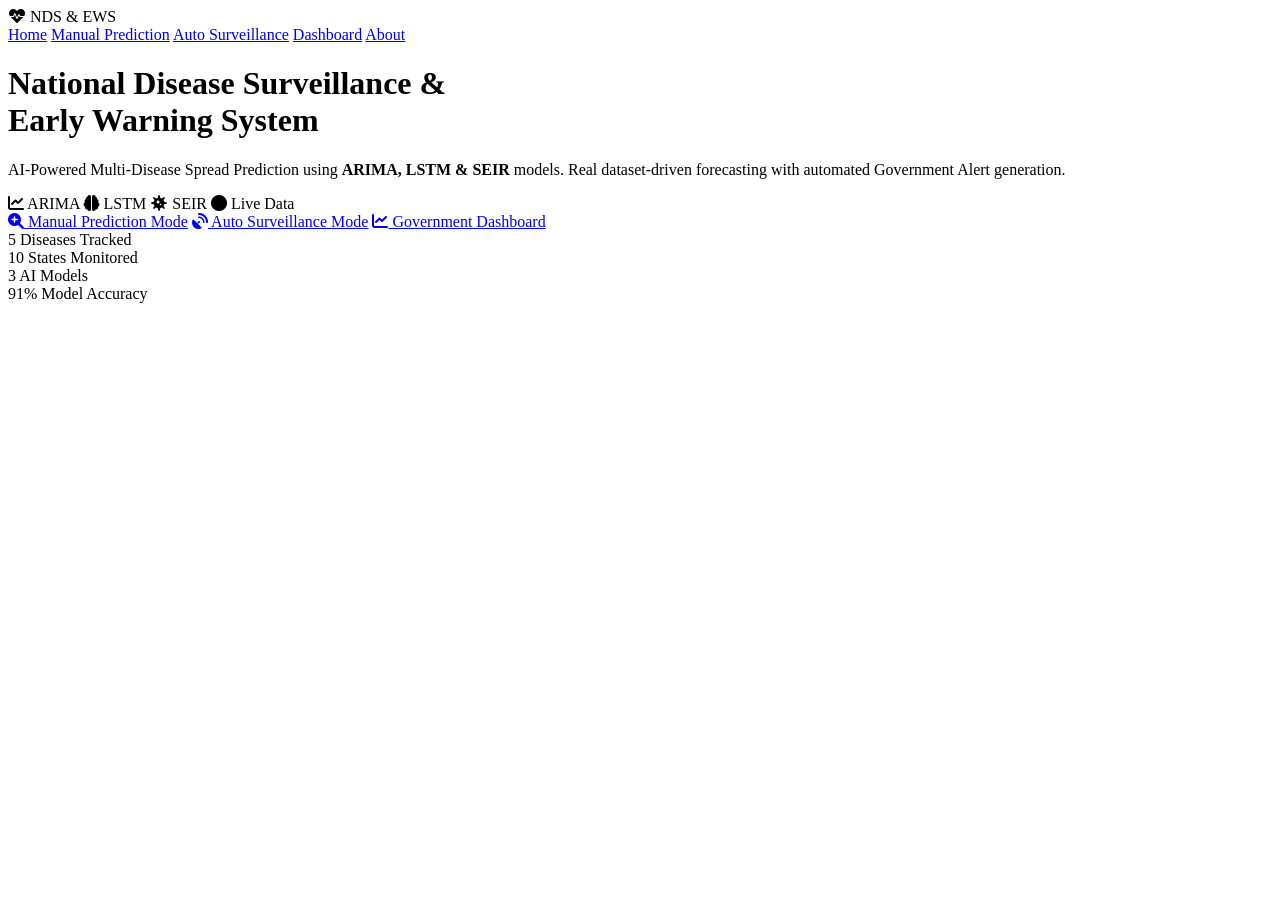
==== templates/index.html @ dbd2d88c "Add Render deployment support" ====
<!DOCTYPE html>
<html lang="en">

<head>
    <meta charset="UTF-8">
    <meta name="viewport" content="width=device-width, initial-scale=1.0">
    <meta name="description" content="AI-powered multi-disease spread prediction and government alert system using ARIMA, LSTM, and SEIR models.">
    <title>NDS & EWS — National Disease Surveillance & Early Warning System</title>
    <link rel="stylesheet" href="{{ url_for('static', filename='css/style.css') }}">
    <link href="https://fonts.googleapis.com/css2?family=Roboto:wght@300;400;700&display=swap" rel="stylesheet">
    <link rel="stylesheet" href="https://cdnjs.cloudflare.com/ajax/libs/font-awesome/6.0.0/css/all.min.css">
</head>

<body>
    <div class="container">
        <header>
            <div class="logo">
                <i class="fas fa-heartbeat"></i> NDS &amp; EWS
            </div>
            <nav>
                <a href="/" class="active">Home</a>
                <a href="/manual">Manual Prediction</a>
                <a href="/auto">Auto Surveillance</a>
                <a href="/dashboard">Dashboard</a>
                <a href="/about">About</a>
            </nav>
        </header>

        <main class="hero">

            <h1>National Disease Surveillance &<br>Early Warning System</h1>
            <p>AI-Powered Multi-Disease Spread Prediction using <strong>ARIMA, LSTM &amp; SEIR</strong> models.
                Real dataset-driven forecasting with automated Government Alert generation.</p>

            <div class="hero-model-tags">
                <span class="model-tag"><i class="fas fa-chart-line"></i> ARIMA</span>
                <span class="model-tag"><i class="fas fa-brain"></i> LSTM</span>
                <span class="model-tag"><i class="fas fa-virus"></i> SEIR</span>
                <span class="model-tag active-tag"><i class="fas fa-circle"></i> Live Data</span>
            </div>

            <div class="hero-buttons">
                <a href="/manual" class="btn btn-primary"><i class="fas fa-search-plus"></i> Manual Prediction Mode</a>
                <a href="/auto" class="btn"><i class="fas fa-satellite-dish"></i> Auto Surveillance Mode</a>
                <a href="/dashboard" class="btn"><i class="fas fa-chart-line"></i> Government Dashboard</a>
            </div>

            <div class="hero-stats">
                <div class="hero-stat">
                    <span class="hero-stat-num">5</span>
                    <span class="hero-stat-label">Diseases Tracked</span>
                </div>
                <div class="hero-stat">
                    <span class="hero-stat-num">10</span>
                    <span class="hero-stat-label">States Monitored</span>
                </div>
                <div class="hero-stat">
                    <span class="hero-stat-num">3</span>
                    <span class="hero-stat-label">AI Models</span>
                </div>
                <div class="hero-stat">
                    <span class="hero-stat-num">91%</span>
                    <span class="hero-stat-label">Model Accuracy</span>
                </div>
            </div>
        </main>
    </div>
</body>

</html>
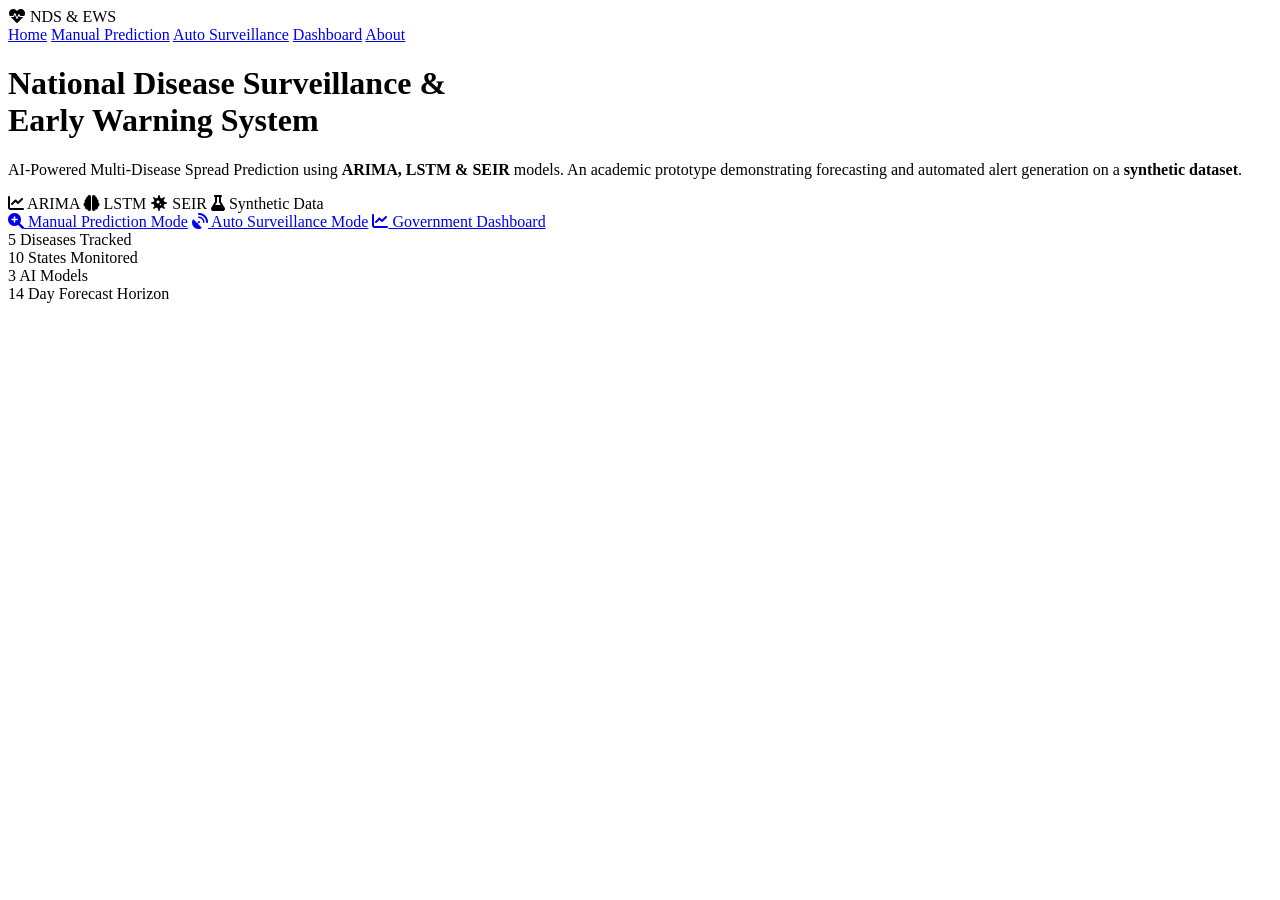
==== commit 9296d6bd: "feat: add government surveillance dashboard and LSTM model integration with supporting UI templates" ====
--- a/templates/index.html
+++ b/templates/index.html
@@ -30,13 +30,14 @@
 
             <h1>National Disease Surveillance &<br>Early Warning System</h1>
             <p>AI-Powered Multi-Disease Spread Prediction using <strong>ARIMA, LSTM &amp; SEIR</strong> models.
-                Real dataset-driven forecasting with automated Government Alert generation.</p>
+                An academic prototype demonstrating forecasting and automated alert generation on a
+                <strong>synthetic dataset</strong>.</p>
 
             <div class="hero-model-tags">
                 <span class="model-tag"><i class="fas fa-chart-line"></i> ARIMA</span>
                 <span class="model-tag"><i class="fas fa-brain"></i> LSTM</span>
                 <span class="model-tag"><i class="fas fa-virus"></i> SEIR</span>
-                <span class="model-tag active-tag"><i class="fas fa-circle"></i> Live Data</span>
+                <span class="model-tag active-tag"><i class="fas fa-flask"></i> Synthetic Data</span>
             </div>
 
             <div class="hero-buttons">
@@ -59,8 +60,8 @@
                     <span class="hero-stat-label">AI Models</span>
                 </div>
                 <div class="hero-stat">
-                    <span class="hero-stat-num">91%</span>
-                    <span class="hero-stat-label">Model Accuracy</span>
+                    <span class="hero-stat-num">14</span>
+                    <span class="hero-stat-label">Day Forecast Horizon</span>
                 </div>
             </div>
         </main>
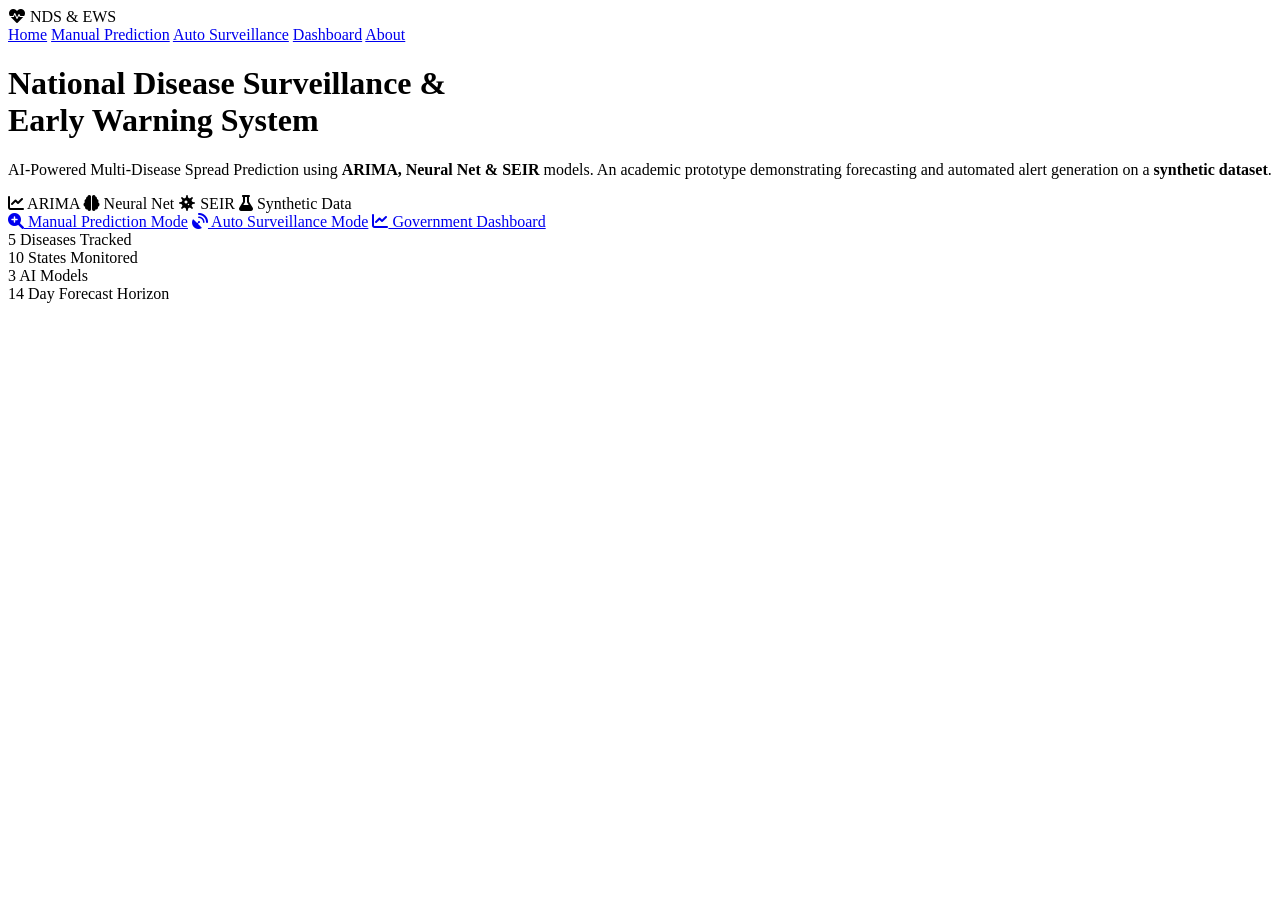
==== commit 6de07cab: "refactor: migrate to neural network model and add dashboard/about/manual documentation pages" ====
--- a/templates/index.html
+++ b/templates/index.html
@@ -4,7 +4,7 @@
 <head>
     <meta charset="UTF-8">
     <meta name="viewport" content="width=device-width, initial-scale=1.0">
-    <meta name="description" content="AI-powered multi-disease spread prediction and government alert system using ARIMA, LSTM, and SEIR models.">
+    <meta name="description" content="AI-powered multi-disease spread prediction (academic prototype, synthetic data) using ARIMA, Neural Net (MLP), and SEIR models.">
     <title>NDS & EWS — National Disease Surveillance & Early Warning System</title>
     <link rel="stylesheet" href="{{ url_for('static', filename='css/style.css') }}">
     <link href="https://fonts.googleapis.com/css2?family=Roboto:wght@300;400;700&display=swap" rel="stylesheet">
@@ -29,13 +29,13 @@
         <main class="hero">
 
             <h1>National Disease Surveillance &<br>Early Warning System</h1>
-            <p>AI-Powered Multi-Disease Spread Prediction using <strong>ARIMA, LSTM &amp; SEIR</strong> models.
+            <p>AI-Powered Multi-Disease Spread Prediction using <strong>ARIMA, Neural Net &amp; SEIR</strong> models.
                 An academic prototype demonstrating forecasting and automated alert generation on a
                 <strong>synthetic dataset</strong>.</p>
 
             <div class="hero-model-tags">
                 <span class="model-tag"><i class="fas fa-chart-line"></i> ARIMA</span>
-                <span class="model-tag"><i class="fas fa-brain"></i> LSTM</span>
+                <span class="model-tag"><i class="fas fa-brain"></i> Neural Net</span>
                 <span class="model-tag"><i class="fas fa-virus"></i> SEIR</span>
                 <span class="model-tag active-tag"><i class="fas fa-flask"></i> Synthetic Data</span>
             </div>
